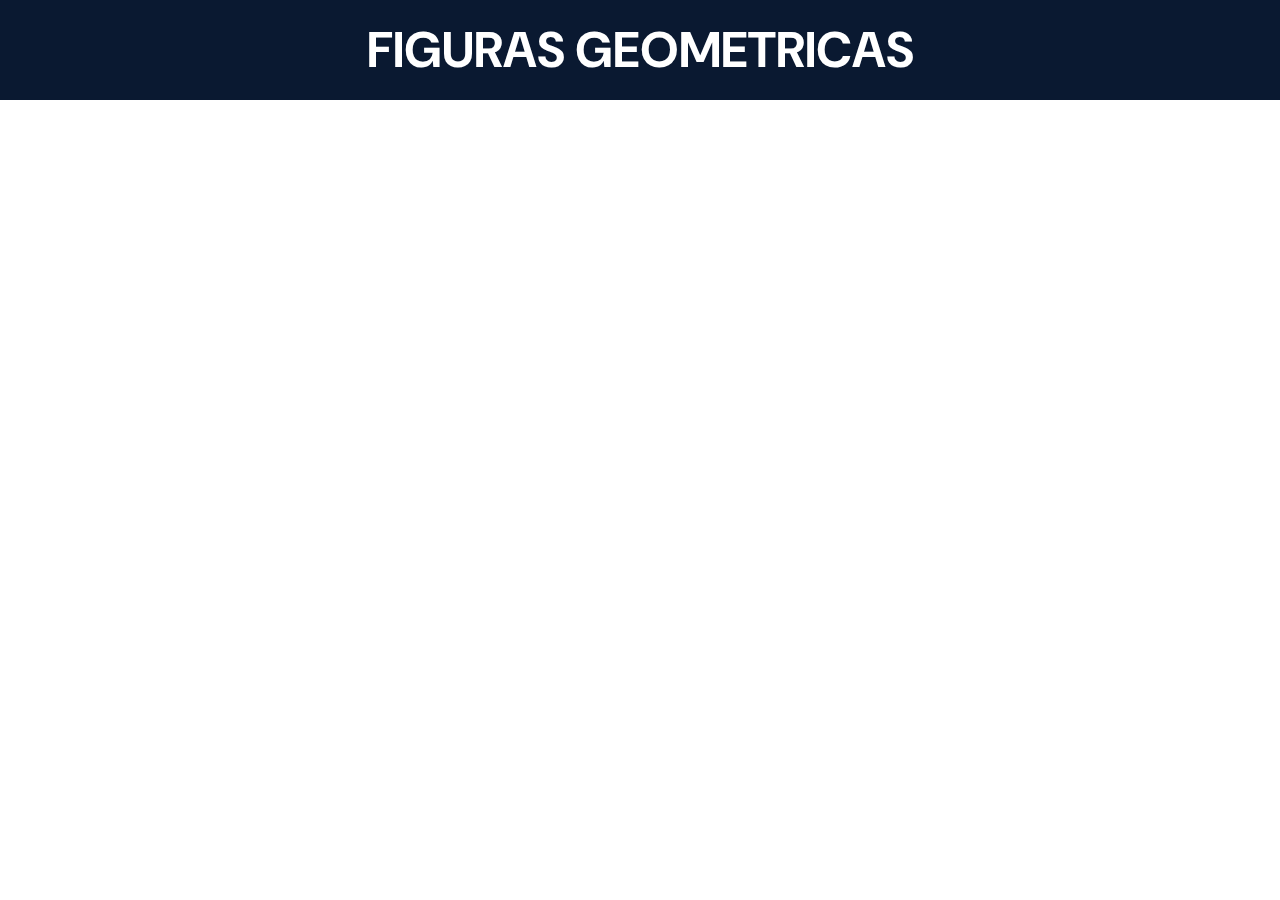
==== figuras.html @ a4e7df13 "Creacion y vinculacion con archivos css, scss y js" ====
<!DOCTYPE html>
<html lang="en">
<head>
    <meta charset="UTF-8">
    <meta http-equiv="X-UA-Compatible" content="IE=edge">
    <meta name="viewport" content="width=device-width, initial-scale=1.0">
    <title>Figuras Geometricas | Curso Practico JavaScript</title>
    <link rel="stylesheet" href="/figuras.css">
</head>
<body>
    <header class="container header__container">
        <h1>Figuras Geometricas</h1>
    </header>

    <main>

    </main>

    <script src="/figuras.js"></script>
</body>
</html>
---- figuras.css ----
@import url("https://fonts.googleapis.com/css2?family=DM+Sans:wght@400;500;700&family=Mukta:wght@200;400;700&display=swap");
* {
  margin: 0px;
  padding: 0px;
  -webkit-box-sizing: border-box;
          box-sizing: border-box;
  font-family: 'DM Sans', sans-serif;
}

.header__container {
  display: -webkit-box;
  display: -ms-flexbox;
  display: flex;
  background-color: #0A1931;
  color: #ffffff;
  width: 100%;
  height: 100px;
}

.header__container h1 {
  text-transform: uppercase;
  font-weight: 700;
  font-size: 50px;
  padding: 10px;
  margin: auto;
}
/*# sourceMappingURL=figuras.css.map */
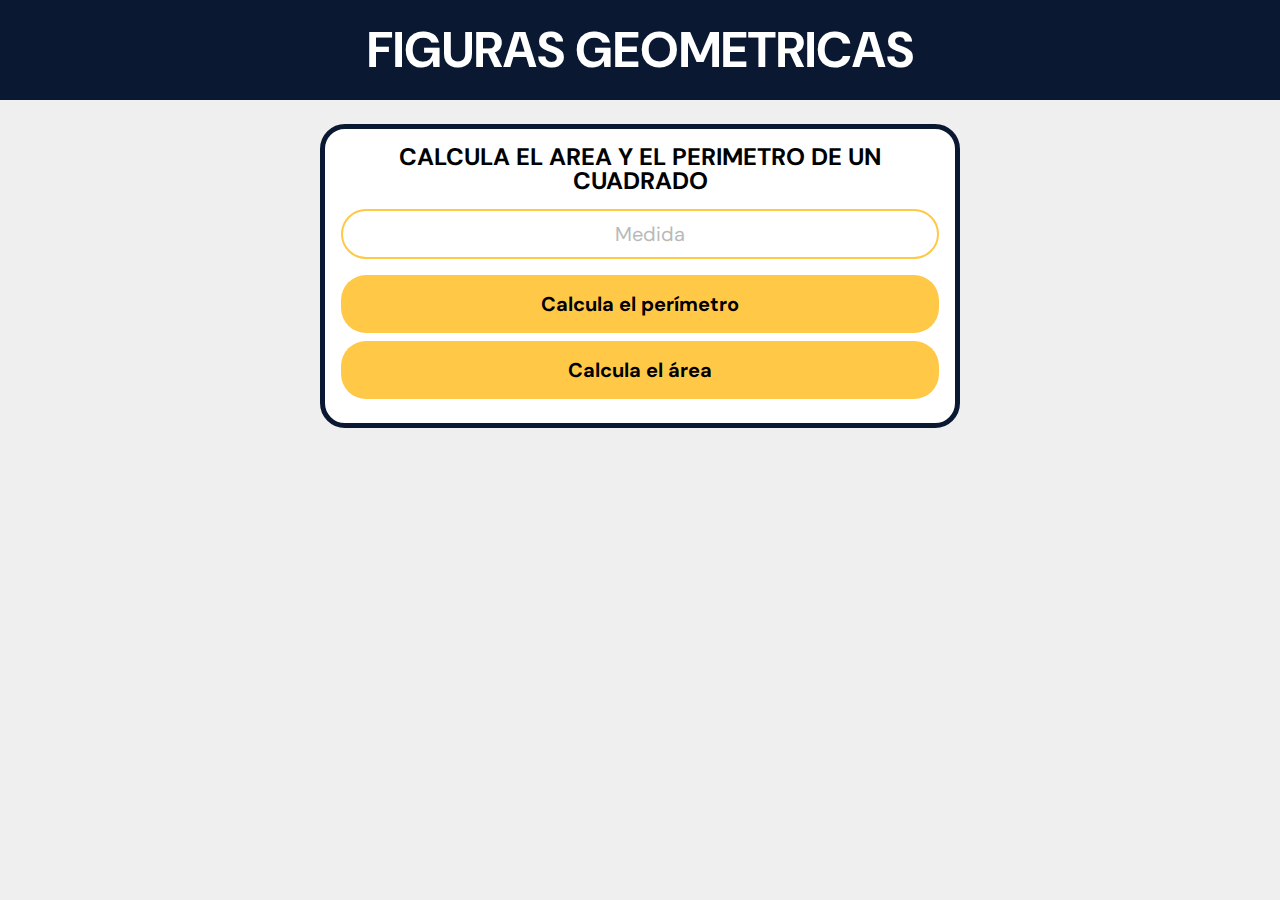
==== commit fed9522f: "Inicio del diseño del formulario del cuadrado y added css, js y src" ====
--- a/figuras.html
+++ b/figuras.html
@@ -5,17 +5,31 @@
     <meta http-equiv="X-UA-Compatible" content="IE=edge">
     <meta name="viewport" content="width=device-width, initial-scale=1.0">
     <title>Figuras Geometricas | Curso Practico JavaScript</title>
-    <link rel="stylesheet" href="/figuras.css">
+    <link rel="stylesheet" href="/css/figuras.css">
 </head>
 <body>
+
+
     <header class="container header__container">
         <h1>Figuras Geometricas</h1>
     </header>
 
-    <main>
+    <section class="container calPerimetro__container">
+        <h2>Calcula el area y el perimetro de un cuadrado</h2>
+        <form action="">
+            <input id="inputCuadrado" type="number" placeholder="Medida">
 
-    </main>
+            <button onclick="calcularPerimetroCuadrado" type="button">
+                Calcula el perímetro
+            </button>
 
-    <script src="/figuras.js"></script>
+            <button onclick="calcularAreaCuadrado" type="button">
+                Calcula el área
+            </button>
+            
+        </form>
+    </section>
+
+    <script src="/js/figuras.js"></script>
 </body>
 </html>--- a/css/figuras.css
+++ b/css/figuras.css
@@ -0,0 +1,129 @@
+@import url("https://fonts.googleapis.com/css2?family=DM+Sans:wght@400;500;700&family=Mukta:wght@200;400;700&display=swap");
+* {
+  margin: 0px;
+  padding: 0px;
+  -webkit-box-sizing: border-box;
+          box-sizing: border-box;
+  font-family: 'DM Sans', sans-serif;
+}
+
+body {
+  background-color: #EFEFEF;
+}
+
+.container {
+  padding: 0 1rem;
+}
+
+input[type=number]::-webkit-inner-spin-button,
+input[type=number]::-webkit-outer-spin-button {
+  -webkit-appearance: none;
+  margin: 0;
+}
+
+.header__container {
+  display: -webkit-box;
+  display: -ms-flexbox;
+  display: flex;
+  background-color: #0A1931;
+  color: #ffffff;
+  width: 100%;
+  height: 100px;
+}
+
+.header__container h1 {
+  text-transform: uppercase;
+  font-weight: 700;
+  font-size: 50px;
+  padding: 10px;
+  margin: auto;
+}
+
+.calPerimetro__container {
+  display: -webkit-box;
+  display: -ms-flexbox;
+  display: flex;
+  margin: 1.5rem auto;
+  padding: 1rem;
+  -webkit-box-orient: vertical;
+  -webkit-box-direction: normal;
+      -ms-flex-direction: column;
+          flex-direction: column;
+  -webkit-box-align: center;
+      -ms-flex-align: center;
+          align-items: center;
+  border: 5px solid #0A1931;
+  background-color: #ffffff;
+  width: 50%;
+  border-radius: 25px;
+}
+
+.calPerimetro__container h2 {
+  margin-bottom: 1rem;
+  text-align: center;
+  text-transform: uppercase;
+  line-height: 1.5rem;
+}
+
+.calPerimetro__container form {
+  display: -webkit-box;
+  display: -ms-flexbox;
+  display: flex;
+  -webkit-box-orient: vertical;
+  -webkit-box-direction: normal;
+      -ms-flex-direction: column;
+          flex-direction: column;
+  width: 100%;
+}
+
+.calPerimetro__container form input {
+  height: 50px;
+  border-radius: 25px;
+  outline: none;
+  padding-left: 20px;
+  font-size: 20px;
+  margin-bottom: 1rem;
+  text-align: center;
+  border: 2px solid #FFC947;
+}
+
+.calPerimetro__container form button {
+  padding: 1rem;
+  margin-bottom: .5rem;
+  border-radius: 25px;
+  border: none;
+  font-size: 20px;
+  font-weight: bold;
+  background-color: #FFC947;
+}
+
+.calPerimetro__container form button:hover {
+  cursor: pointer;
+  background-color: #185ADB;
+  color: #ffffff;
+}
+
+::-webkit-input-placeholder {
+  outline: none;
+  text-align: center;
+  opacity: 50%;
+}
+
+:-ms-input-placeholder {
+  outline: none;
+  text-align: center;
+  opacity: 50%;
+}
+
+::-ms-input-placeholder {
+  outline: none;
+  text-align: center;
+  opacity: 50%;
+}
+
+::placeholder {
+  outline: none;
+  text-align: center;
+  opacity: 50%;
+}
+/*# sourceMappingURL=figuras.css.map */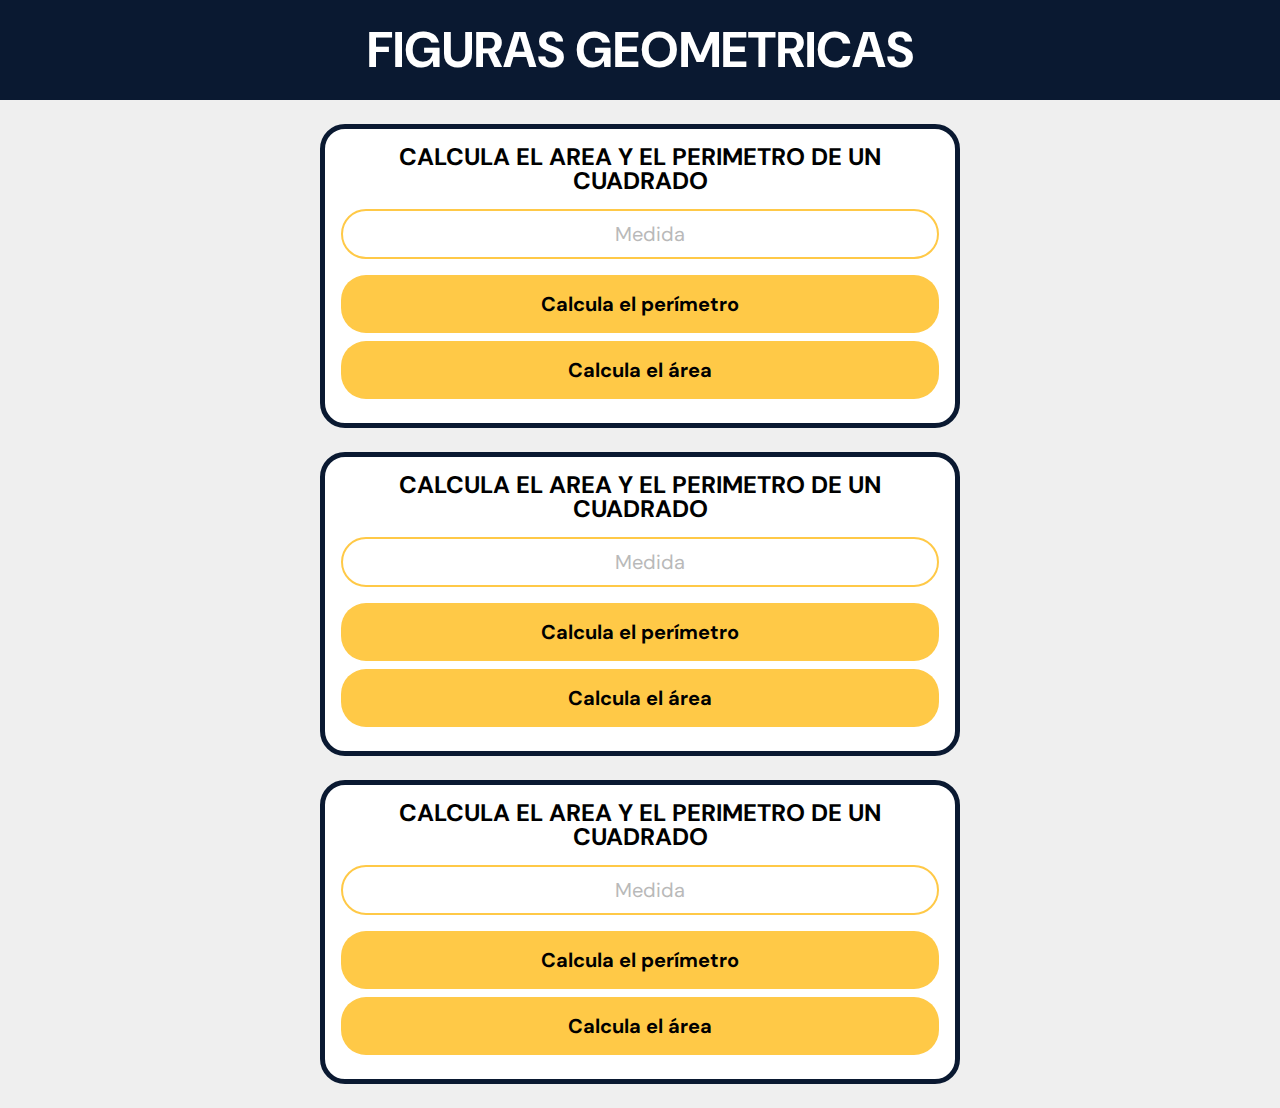
==== commit 122d4730: "Se agrego 2 copias del primer formulario" ====
--- a/figuras.html
+++ b/figuras.html
@@ -19,17 +19,51 @@
         <form action="">
             <input id="inputCuadrado" type="number" placeholder="Medida">
 
-            <button onclick="calcularPerimetroCuadrado" type="button">
+            <button onclick="calcularPerimetroCuadrado()" type="button">
                 Calcula el perímetro
             </button>
 
-            <button onclick="calcularAreaCuadrado" type="button">
+            <button onclick="calcularAreaCuadrado()" type="button">
                 Calcula el área
             </button>
             
         </form>
     </section>
 
+    <section class="container calPerimetro__container">
+        <h2>Calcula el area y el perimetro de un cuadrado</h2>
+        <form action="">
+            <input id="inputCuadrado" type="number" placeholder="Medida">
+
+            <button onclick="calcularPerimetroCuadrado()" type="button">
+                Calcula el perímetro
+            </button>
+
+            <button onclick="calcularAreaCuadrado()" type="button">
+                Calcula el área
+            </button>
+            
+        </form>
+    </section>
+
+    <section class="container calPerimetro__container">
+        <h2>Calcula el area y el perimetro de un cuadrado</h2>
+        <form action="">
+            <input id="inputCuadrado" type="number" placeholder="Medida">
+
+            <button onclick="calcularPerimetroCuadrado()" type="button">
+                Calcula el perímetro
+            </button>
+
+            <button onclick="calcularAreaCuadrado()" type="button">
+                Calcula el área
+            </button>
+            
+        </form>
+    </section>
+
+
+
     <script src="/js/figuras.js"></script>
 </body>
 </html>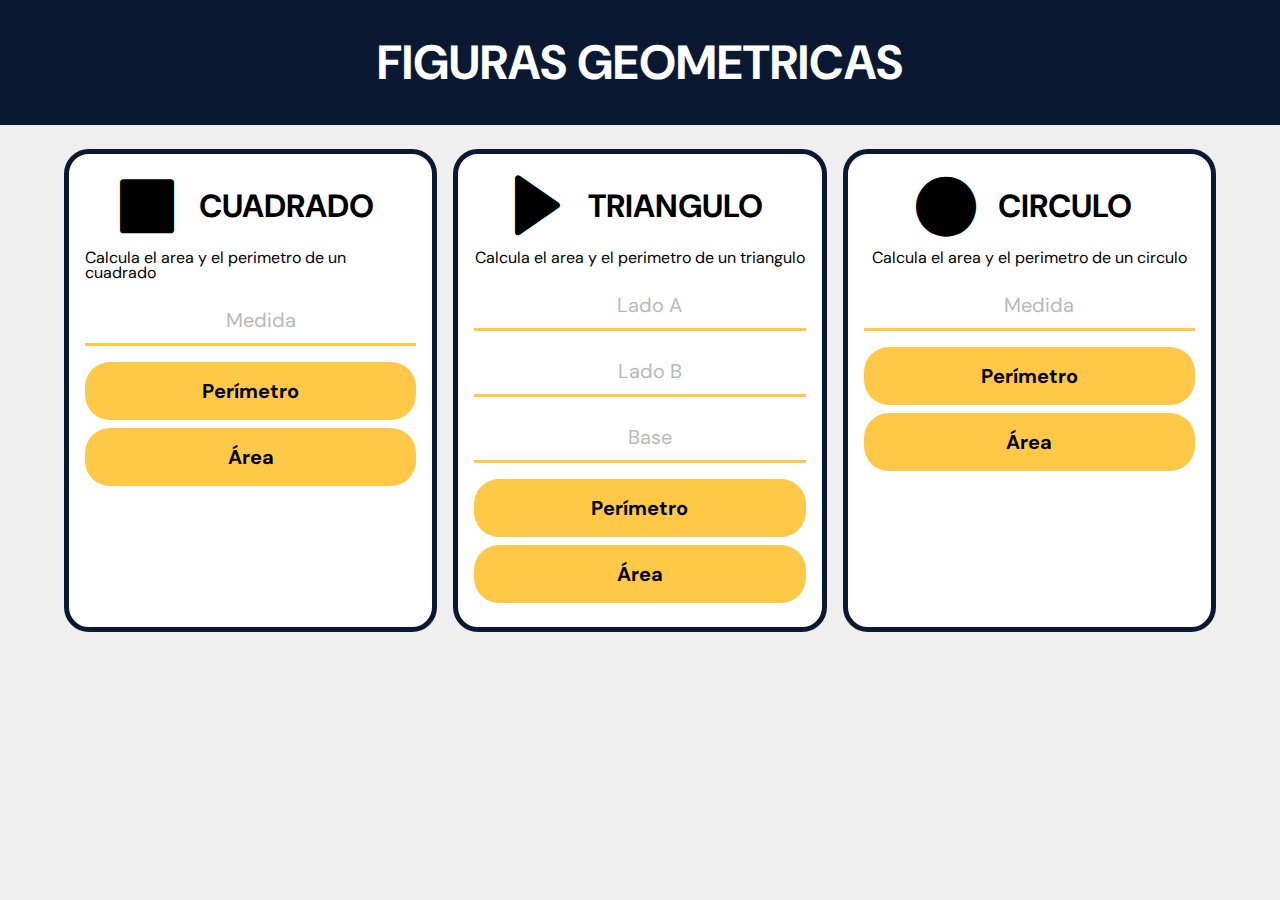
==== commit 5b8d7d53: "Se temino el proyeto de descuento" ====
--- a/figuras.html
+++ b/figuras.html
@@ -1,69 +1,86 @@
 <!DOCTYPE html>
 <html lang="en">
-<head>
-    <meta charset="UTF-8">
-    <meta http-equiv="X-UA-Compatible" content="IE=edge">
-    <meta name="viewport" content="width=device-width, initial-scale=1.0">
+  <head>
+    <meta charset="UTF-8" />
+    <meta http-equiv="X-UA-Compatible" content="IE=edge" />
+    <meta name="viewport" content="width=device-width, initial-scale=1.0" />
     <title>Figuras Geometricas | Curso Practico JavaScript</title>
-    <link rel="stylesheet" href="/css/figuras.css">
+    <link rel="stylesheet" href="/css/figuras.css" />
+    <link href='https://unpkg.com/boxicons@2.0.9/css/boxicons.min.css' rel='stylesheet'>
 </head>
-<body>
-
-
-    <header class="container header__container">
-        <h1>Figuras Geometricas</h1>
+  <body>
+    <header class="header__container">
+      <h1>Figuras Geometricas</h1>
     </header>
 
-    <section class="container calPerimetro__container">
-        <h2>Calcula el area y el perimetro de un cuadrado</h2>
+    <section class="container">
+
+      <div class="item__container item__container--cuadrado">
+
+          <div class="item__title">
+            <i class='bx bxs-square bx-tada bx-flip-vertical' ></i>           
+            <h2>Cuadrado</h2>
+            <p>Calcula el area y el perimetro de un cuadrado</p>
+          </div>
+        
         <form action="">
-            <input id="inputCuadrado" type="number" placeholder="Medida">
+          <input id="inputCuadrado" type="number" placeholder="Medida" />
 
-            <button onclick="calcularPerimetroCuadrado()" type="button">
-                Calcula el perímetro
-            </button>
+          <button class="item__button" onclick="calcularPerimetroCuadrado()" type="button">
+            Perímetro
+          </button>
 
-            <button onclick="calcularAreaCuadrado()" type="button">
-                Calcula el área
-            </button>
-            
+          <button class="item__button" onclick="calcularAreaCuadrado()" type="button">
+            Área
+          </button>
         </form>
+      </div>
+
+      <div class="item__container item__container--triangulo">
+
+        <div class="item__title">
+            <i class='bx bxs-left-arrow bx-flip-horizontal bx-tada' ></i>
+            <h2>Triangulo</h2>
+            <p>Calcula el area y el perimetro de un triangulo</p>
+          </div>
+
+        <form action="">
+          <input id="inputTrianguloLadoA" type="number" placeholder="Lado A" />
+          <input id="inputTrianguloLadoB" type="number" placeholder="Lado B" />
+          <input id="inputTrianguloBase" type="number" placeholder="Base" />
+
+          <button class="item__button" onclick="calcularPerimetroTriangulo()" type="button">
+            Perímetro
+          </button>
+
+          <button class="item__button" onclick="calcularAreaTriangulo()" type="button">
+            Área
+          </button>
+        </form>
+      </div>
+
+      <div class="item__container item__container--circulo">
+
+        <div class="item__title">
+            <i class='bx bxs-circle bx-tada bx-flip-vertical' ></i>
+            <h2>Circulo</h2>
+            <p>Calcula el area y el perimetro de un circulo</p>
+          </div>
+
+        <form action="">
+          <input id="inputCuadrado" type="number" placeholder="Medida" />
+
+          <button class="item__button" onclick="calcularPerimetroCuadrado()" type="button">
+            Perímetro
+          </button>
+
+          <button class="item__button" onclick="calcularAreaCuadrado()" type="button">
+            Área
+          </button>
+        </form>
+      </div>
     </section>
 
-    <section class="container calPerimetro__container">
-        <h2>Calcula el area y el perimetro de un cuadrado</h2>
-        <form action="">
-            <input id="inputCuadrado" type="number" placeholder="Medida">
-
-            <button onclick="calcularPerimetroCuadrado()" type="button">
-                Calcula el perímetro
-            </button>
-
-            <button onclick="calcularAreaCuadrado()" type="button">
-                Calcula el área
-            </button>
-            
-        </form>
-    </section>
-
-    <section class="container calPerimetro__container">
-        <h2>Calcula el area y el perimetro de un cuadrado</h2>
-        <form action="">
-            <input id="inputCuadrado" type="number" placeholder="Medida">
-
-            <button onclick="calcularPerimetroCuadrado()" type="button">
-                Calcula el perímetro
-            </button>
-
-            <button onclick="calcularAreaCuadrado()" type="button">
-                Calcula el área
-            </button>
-            
-        </form>
-    </section>
-
-
-
     <script src="/js/figuras.js"></script>
-</body>
-</html>+  </body>
+</html>
--- a/css/figuras.css
+++ b/css/figuras.css
@@ -4,19 +4,15 @@
   padding: 0px;
   -webkit-box-sizing: border-box;
           box-sizing: border-box;
-  font-family: 'DM Sans', sans-serif;
+  font-family: "DM Sans", sans-serif;
 }
 
 body {
-  background-color: #EFEFEF;
+  background-color: #efefef;
 }
 
-.container {
-  padding: 0 1rem;
-}
-
-input[type=number]::-webkit-inner-spin-button,
-input[type=number]::-webkit-outer-spin-button {
+input[type="number"]::-webkit-inner-spin-button,
+input[type="number"]::-webkit-outer-spin-button {
   -webkit-appearance: none;
   margin: 0;
 }
@@ -25,21 +21,53 @@
   display: -webkit-box;
   display: -ms-flexbox;
   display: flex;
-  background-color: #0A1931;
+  background-color: #0a1931;
   color: #ffffff;
   width: 100%;
-  height: 100px;
+  height: 125px;
 }
 
 .header__container h1 {
   text-transform: uppercase;
   font-weight: 700;
-  font-size: 50px;
+  font-size: 3rem;
   padding: 10px;
   margin: auto;
+  text-align: center;
+  line-height: 3rem;
 }
 
-.calPerimetro__container {
+.container {
+  display: -ms-grid;
+  display: grid;
+  grid-auto-flow: dense;
+  grid-auto-rows: 1fr;
+  -ms-grid-columns: (minmax(18.75rem, 1fr))[auto-fit];
+      grid-template-columns: repeat(auto-fit, minmax(18.75rem, 1fr));
+  gap: 1rem;
+  max-width: 90%;
+  margin: 0 auto;
+}
+
+.container .item__container--cuadrado {
+  -ms-grid-column: 1;
+  -ms-grid-column-span: 1;
+  grid-column: 1 / 2;
+}
+
+.container .item__container--triangulo {
+  -ms-grid-column: 2;
+  -ms-grid-column-span: 1;
+  grid-column: 2 / 3;
+}
+
+.container .item__container--circulo {
+  -ms-grid-column: 3;
+  -ms-grid-column-span: 1;
+  grid-column: 3 / 4;
+}
+
+.item__container {
   display: -webkit-box;
   display: -ms-flexbox;
   display: flex;
@@ -52,20 +80,12 @@
   -webkit-box-align: center;
       -ms-flex-align: center;
           align-items: center;
-  border: 5px solid #0A1931;
+  border: 5px solid #0a1931;
   background-color: #ffffff;
-  width: 50%;
   border-radius: 25px;
 }
 
-.calPerimetro__container h2 {
-  margin-bottom: 1rem;
-  text-align: center;
-  text-transform: uppercase;
-  line-height: 1.5rem;
-}
-
-.calPerimetro__container form {
+.item__container form {
   display: -webkit-box;
   display: -ms-flexbox;
   display: flex;
@@ -76,30 +96,59 @@
   width: 100%;
 }
 
-.calPerimetro__container form input {
+.item__container form input {
   height: 50px;
-  border-radius: 25px;
   outline: none;
   padding-left: 20px;
   font-size: 20px;
   margin-bottom: 1rem;
   text-align: center;
-  border: 2px solid #FFC947;
+  border: none;
+  border-bottom: 3px solid #ffc947;
 }
 
-.calPerimetro__container form button {
+.item__container .item__title {
+  margin: 0 auto 1rem;
+  display: -webkit-box;
+  display: -ms-flexbox;
+  display: flex;
+  -ms-flex-wrap: wrap;
+      flex-wrap: wrap;
+  -webkit-box-pack: center;
+      -ms-flex-pack: center;
+          justify-content: center;
+}
+
+.item__container .item__title i {
+  font-size: 4.5rem;
+}
+
+.item__container .item__title h2 {
+  text-align: center;
+  text-transform: uppercase;
+  line-height: 1.5rem;
+  margin: auto 1rem;
+  font-size: 2rem;
+}
+
+.item__container .item__title p {
+  margin-top: 0.5rem;
+  line-height: 15px;
+}
+
+.item__container .item__button {
   padding: 1rem;
-  margin-bottom: .5rem;
+  margin-bottom: 0.5rem;
   border-radius: 25px;
   border: none;
   font-size: 20px;
   font-weight: bold;
-  background-color: #FFC947;
+  background-color: #ffc947;
 }
 
-.calPerimetro__container form button:hover {
+.item__container .item__button:hover {
   cursor: pointer;
-  background-color: #185ADB;
+  background-color: #185adb;
   color: #ffffff;
 }
 
